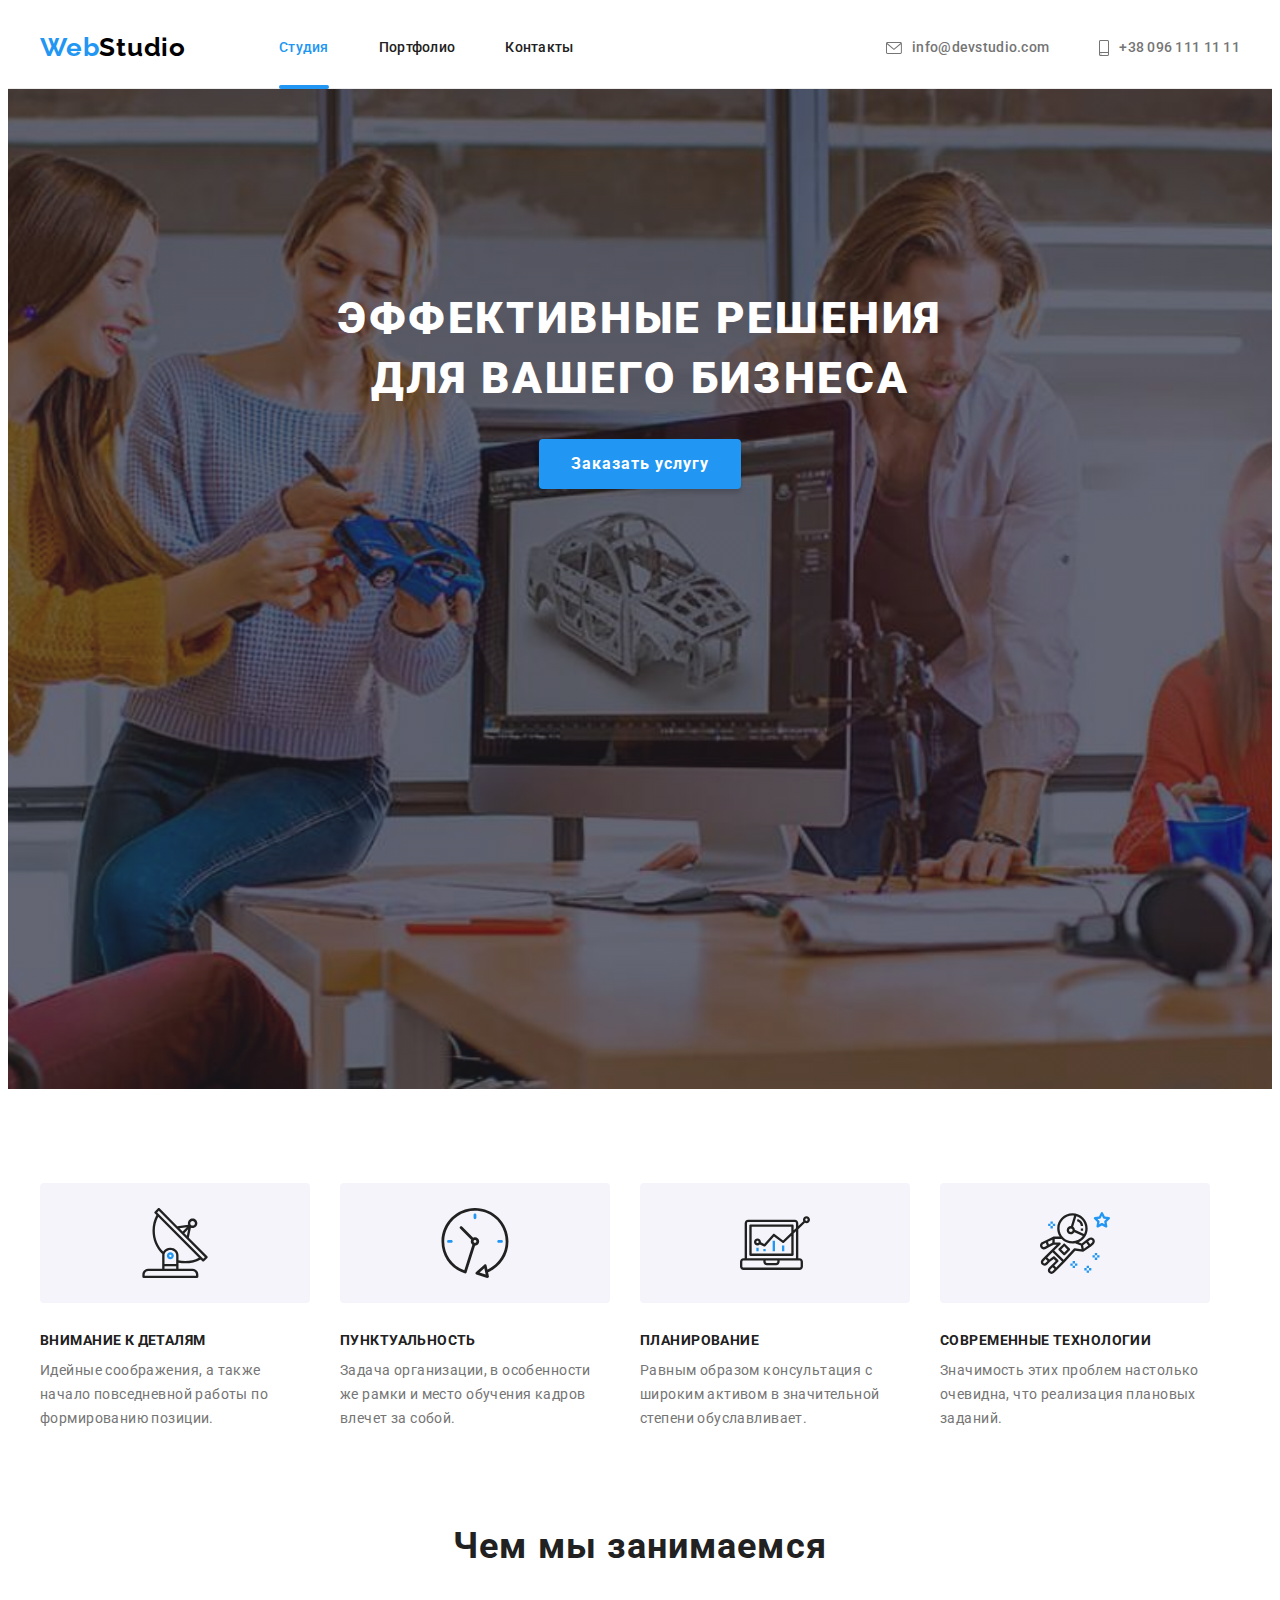
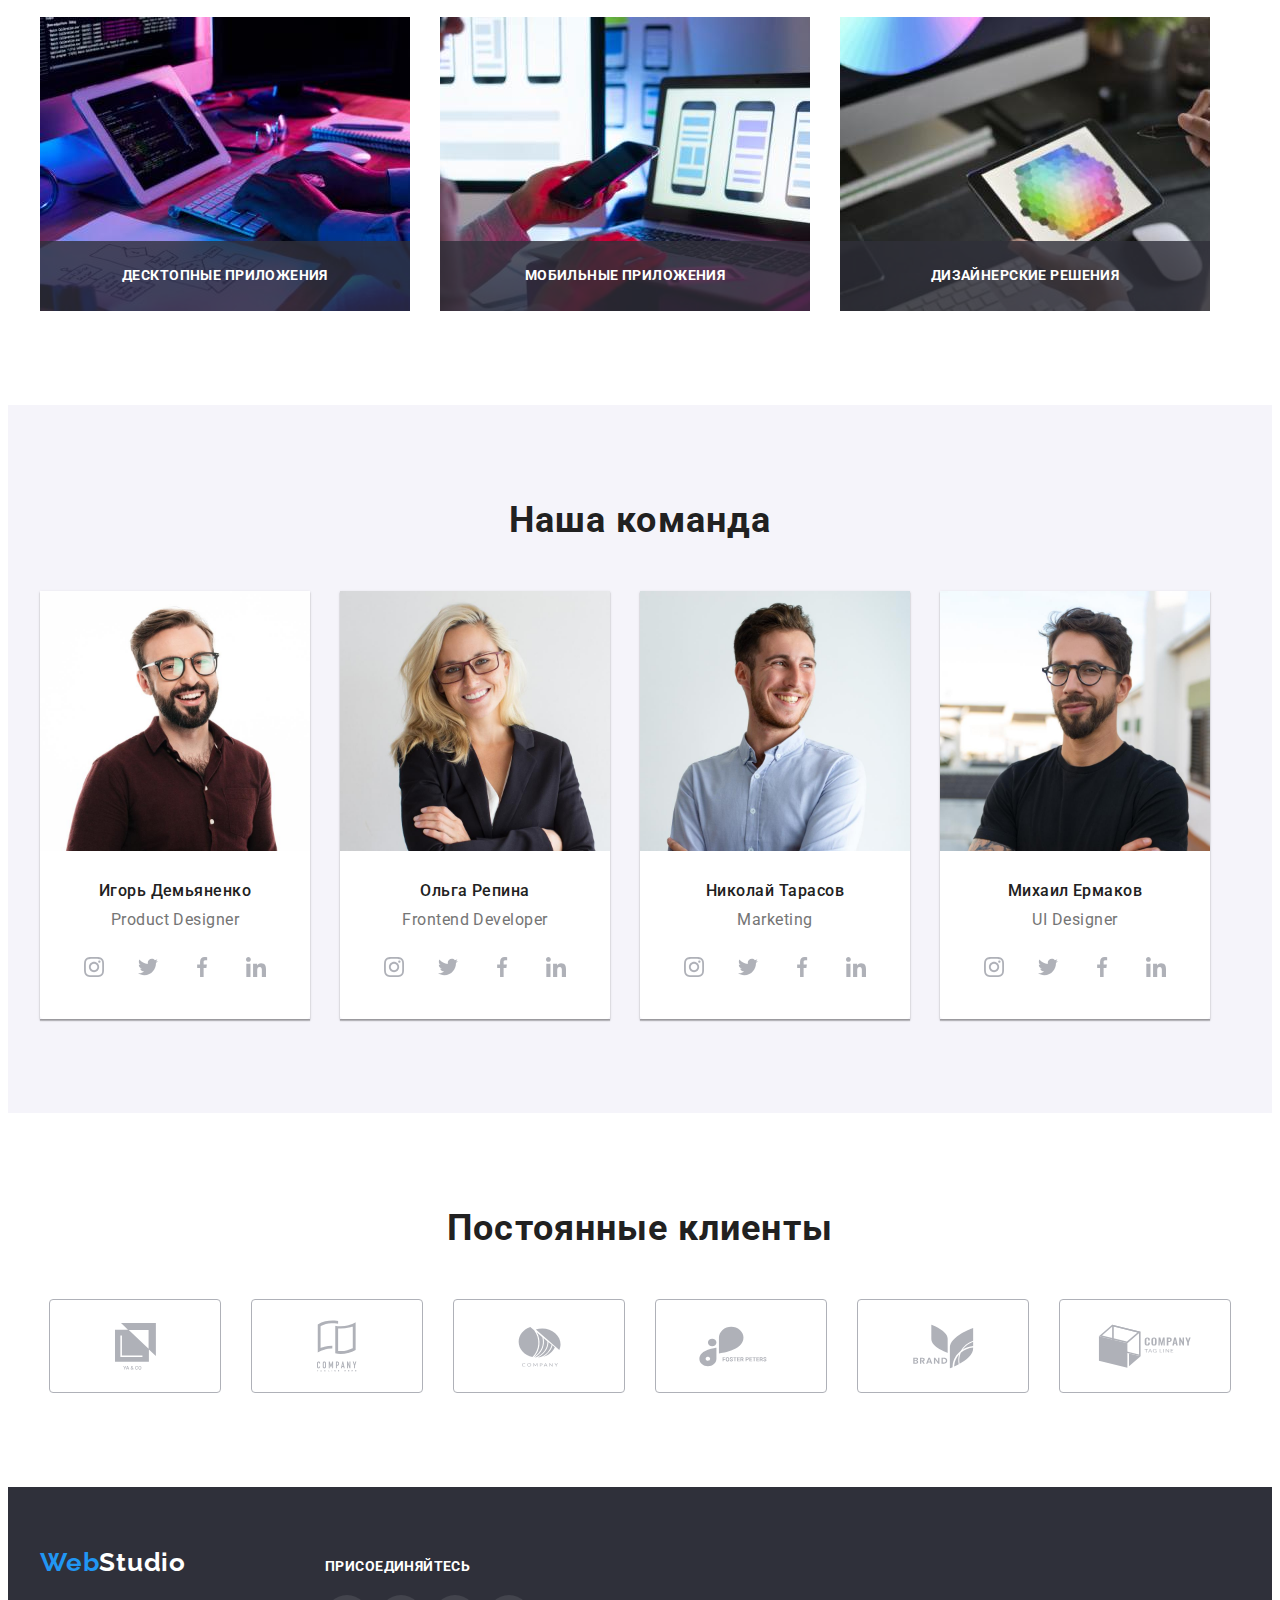
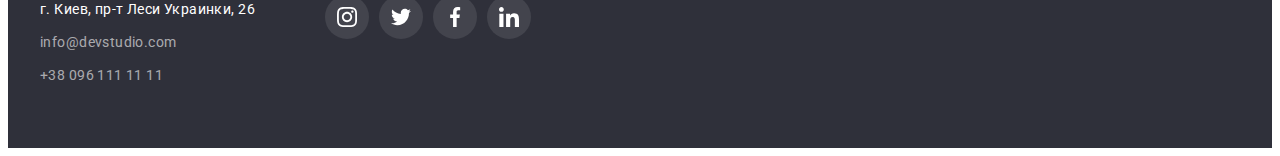
==== index.html @ 462d527a "add files" ====
<!DOCTYPE html>
<html lang="ru">

<head>
    <meta charset="UTF-8">
    <meta http-equiv="X-UA-Compatible" content="IE=edge">
    <meta name="viewport" content="width=device-width, initial-scale=1.0">
    <title>Студия</title>
    <link rel="stylesheet" href="https://cdnjs.cloudflare.com/ajax/libs/modern-normalize/1.1.0/modern-normalize.min.css"
        integrity="sha512-wpPYUAdjBVSE4KJnH1VR1HeZfpl1ub8YT/NKx4PuQ5NmX2tKuGu6U/JRp5y+Y8XG2tV+wKQpNHVUX03MfMFn9Q=="
        crossorigin="anonymous" referrerpolicy="no-referrer" /> 
        <link rel="preconnect" href="https://fonts.googleapis.com">
        <link rel="preconnect" href="https://fonts.gstatic.com" crossorigin>
        <link href="https://fonts.googleapis.com/css2?family=Raleway:wght@700&family=Roboto:wght@400;500;700;900&display=swap"
            rel="stylesheet">
        <link rel="stylesheet" href="./css/styles.css">
</head>

<body>

    <header class="header">
<div class="container main-nav">
    <nav class="nav">
        <a class="logo logo-header link" href="./index.html" lang="en"><span
                class="logo-first-part">Web</span>Studio</a>
        <ul class=" site-nav-list list">
            <li class="site-nav-list-item">
                <a class=" site-nav-link current link" href="./index.html">Студия</a>
            </li>
            <li class="site-nav-list-item">
                <a class="site-nav-link link" href=" ./portfolio.html">Портфолио</a>
            </li>
            <li class="site-nav-list-item">
                <a class="site-nav-link link" href="">Контакты</a>
            </li>
        </ul>
    </nav>

    <ul class=" header-contacts list">
        <li class="header-contacts-item"><a class="header-contacts-link link" href="mailto:info@devstudio.com">
             <svg class="icon-envelope" width="16" height="12">
            <use href="./images/sprite.svg#icon-envelope"></use>
        </svg> info@devstudio.com</a></li>
        <li class="header-contacts-item"><a class="header-contacts-link link" href="tel:+380961111111">
            <svg class="icon-smartphone" width="10" height="16">
            <use href="./images/sprite.svg#icon-smartphone"></use>
        </svg>+38 096 111 11 11</a></li>
    </ul>
  
</div>
    </header>

    <main>
        <!-- Hero -->
        
        <section class="hero">
            <div class="container">
                <h1 class="hero-title">Эффективные решения для вашего бизнеса</h1>
                <button class="hero-btn btn" type="button" data-modal-open >Заказать услугу</button>
                </div>
        </section>

        <section class="peculiarities section">
            <div class="container">
                <h2 class="visually-hidden">Особенности</h2>
                <ul class="peculiarities-list list">
                    <li class="peculiarities-item"> 
                        <div class="peculiarities-thumb">
                            <svg width="70" height="70">
                                <use href="./images/sprite.svg#icon-antenna"></use>
                            </svg>
                        </div>
                        <h3 class="peculiarities-title">Внимание к деталям</h3>
                        <p class="peculiarities-text">Идейные соображения, а также начало повседневной работы по формированию
                            позиции.</p>
                        
                    </li>
                    <li class="peculiarities-item"> 
                        <div class="peculiarities-thumb">
                            <svg width="70" height="70">
                                <use href="./images/sprite.svg#icon-clock"></use>
                            </svg>
                        </div>
                        <h3 class="peculiarities-title">Пунктуальность</h3>
                        <p class="peculiarities-text">Задача организации, в особенности же рамки и место обучения кадров влечет
                            за собой.</p>
                    </li>
                    <li class="peculiarities-item"> 
                        <div class="peculiarities-thumb">
                            <svg width="70" height="70">
                                <use href="./images/sprite.svg#icon-diagram"></use>
                            </svg>
                        </div>
                        <h3 class="peculiarities-title">Планирование</h3>
                        <p class="peculiarities-text">Равным образом консультация с широким активом в значительной степени
                            обуславливает.</p>
                    </li>
                    <li class="peculiarities-item"> 
                        <div class="peculiarities-thumb">
                            <svg width="70" height="70">
                                <use href="./images/sprite.svg#icon-astronaut"></use>
                            </svg>
                        </div>
                        <h3 class="peculiarities-title">Современные технологии</h3>
                        <p class="peculiarities-text">Значимость этих проблем настолько очевидна, что реализация плановых
                            заданий.</p>
                    </li>
                </ul>
            </div>
        </section>
  
        <section class="our-business section">
            <div class="container">
                <h2 class="section-title our-business-title">Чем мы занимаемся</h2>
                <ul class="our-business-list list">
                    <li class="our-business-item">
                        <img src="./images/do-img-1.jpg" alt="человек печатает на клавиатуре" width="370" height="294"> 
                        <div class="our-business-item-overlay"><p class="our-business-item-description">Десктопные приложения</p></div>
                    </li>
                    <li class="our-business-item">
                        <img src="./images/do-img-2.jpg" alt="человек смотрить на экран ноутбука и держит в руке телефон"
                            width="370" height="294"> 
                            <div class="our-business-item-overlay"><p class="our-business-item-description">Мобильные приложения</p></div>
                    </li>
                    <li class="our-business-item">
                        <img src="./images/do-img-3.jpg" alt="человек рисует на планшете" width="370" height="294"> 
                        <div class="our-business-item-overlay"><p class="our-business-item-description">Дизайнерские решения</p></div>
                    </li>
                </ul>
            </div>
        </section>

        <section class="team section">
            <div class="container">
                <h2 class="section-title team-title">Наша команда</h2>
                <ul class="team-list list">
                    <li class="team-item">
                        <img src="./images/portrait-img-1.jpg" alt="портрет мужчины" width="270" height="260">
                        <div class="team-item-description">
                            <h3 class="team-item-title">Игорь Демьяненко</h3>
                            <p class="team-item-text" lang="en">Product Designer</p>
                            <ul class=" our-team-social-list list">
                                <li class="our-team-social-item" ><a  class="our-team-social-link social-link link" href="" target="_blank" aria-label="Ссылка на instagram"> 
                                    <svg class="our-team-icon"  width="20" height="20" >
                                    <use href="./images/sprite.svg#icon-instagram" ></use>
                                </svg> </a></li>
                                <li class="our-team-social-item" ><a class="our-team-social-link  social-link link"  href="" target="_blank" aria-label="Ссылка на twitter"> 
                                    <svg class="our-team-icon" width="20" height="20" >
                                    <use href="./images/sprite.svg#icon-twitter" ></use>
                                </svg> </a></li>
                                <li class="our-team-social-item" ><a  class="our-team-social-link  social-link link" href="" target="_blank" aria-label="Ссылка на facebook"> 
                                    <svg class="our-team-icon" width="20" height="20" >
                                    <use href="./images/sprite.svg#icon-facebook" ></use>
                                </svg> </a></li>
                                <li class="our-team-social-item" ><a class="our-team-social-link  social-link link"  href="" target="_blank" aria-label="Ссылка на linkedin" > 
                                    <svg class="our-team-icon" width="20" height="20" >
                                    <use href="./images/sprite.svg#icon-linkedin"  ></use>
                                </svg> </a></li>
                            </ul>
                        </div>
                    </li>
                    <li class="team-item">
                        <img src="./images/portrait-img-2.jpg" alt="портрет женщины" width="270" height="260">
                        <div class="team-item-description">
                            <h3 class="team-item-title">Ольга Репина</h3>
                            <p class="team-item-text" lang="en">Frontend Developer</p>
                            <ul class=" our-team-social-list list">
                                <li class="our-team-social-item"><a class="our-team-social-link social-link link" href="" target="_blank"
                                        aria-label="Ссылка на instagram">
                                        <svg class="our-team-icon" width="20" height="20">
                                            <use href="./images/sprite.svg#icon-instagram"></use>
                                        </svg> </a></li>
                                <li class="our-team-social-item"><a class="our-team-social-link social-link link" href="" target="_blank" aria-label="Ссылка на twitter"> 
                                    <svg class="our-team-icon" width="20" height="20">
                                            <use href="./images/sprite.svg#icon-twitter"></use>
                                        </svg> </a></li>
                                <li class="our-team-social-item"><a class="our-team-social-link social-link link" href="" target="_blank" aria-label="Ссылка на facebook"> 
                                    <svg class="our-team-icon" width="20" height="20">
                                            <use href="./images/sprite.svg#icon-facebook"></use>
                                        </svg> </a></li>
                                <li class="our-team-social-item"><a class=" our-team-social-link social-link link" href="" target="_blank" aria-label="Ссылка на linkedin"> 
                                    <svg class="our-team-icon" width="20" height="20">
                                            <use href="./images/sprite.svg#icon-linkedin"></use>
                                        </svg> </a></li>
                            </ul>
                        </div>
                    </li>
                    <li class="team-item">
                        <img src="./images/portrait-img-3.jpg" alt="портрет мужчины" width="270" height="260">
                        <div class="team-item-description">
                            <h3 class="team-item-title">Николай Тарасов</h3>
                            <p class="team-item-text" lang="en">Marketing</p>
                            <ul class=" our-team-social-list list">
                                <li class="our-team-social-item" ><a class="our-team-social-link social-link link" href="" target="_blank" aria-label="Ссылка на instagram"> 
                                    <svg class="our-team-icon" width="20" height="20">
                                            <use href="./images/sprite.svg#icon-instagram"></use>
                                        </svg> </a></li>
                                <li class="our-team-social-item" ><a class=" our-team-social-link social-link link" href="" target="_blank" aria-label="Ссылка на twitter"> 
                                    <svg class="our-team-icon" width="20" height="20">
                                            <use href="./images/sprite.svg#icon-twitter"></use>
                                        </svg> </a></li>
                                <li class="our-team-social-item" ><a class=" our-team-social-link social-link link" href="" target="_blank" aria-label="Ссылка на facebook"> 
                                    <svg class="our-team-icon" width="20" height="20">
                                            <use href="./images/sprite.svg#icon-facebook"></use>
                                        </svg> </a></li>
                                <li class="our-team-social-item" ><a class=" our-team-social-link social-link link" href="" target="_blank" aria-label="Ссылка на linkedin"> 
                                    <svg class="our-team-icon" width="20" height="20">
                                            <use href="./images/sprite.svg#icon-linkedin"></use>
                                        </svg> </a></li>
                            </ul>
                        </div>
                    </li>
                    <li class="team-item">
                        <img src="./images/portrait-img-4.jpg" alt="портрет мужчины" width="270" height="260">
                        <div class="team-item-description">
                            <h3 class="team-item-title">Михаил Ермаков</h3>
                            <p class="team-item-text" lang="en">UI Designer</p>
                            <ul class=" our-team-social-list list">
                                <li class="our-team-social-item"><a class=" our-team-social-link social-link link" href="" target="_blank" aria-label="Ссылка на instagram"> 
                                    <svg class="our-team-icon" width="20" height="20">
                                            <use href="./images/sprite.svg#icon-instagram"></use>
                                        </svg> </a></li>
                                <li class="our-team-social-item"><a class=" our-team-social-link social-link link" href="" target="_blank" aria-label="Ссылка на twitter"> 
                                    <svg class="our-team-icon" width="20" height="20">
                                            <use href="./images/sprite.svg#icon-twitter"></use>
                                        </svg> </a></li>
                                <li class="our-team-social-item"><a class="our-team-social-link social-link link" href="" target="_blank" aria-label="Ссылка на facebook"> 
                                    <svg class="our-team-icon" width="20" height="20">
                                            <use href="./images/sprite.svg#icon-facebook"></use>
                                        </svg> </a></li>
                                <li class="our-team-social-item"><a class=" our-team-social-link social-link link" href="" target="_blank" aria-label="Ссылка на linkedin"> 
                                    <svg class="our-team-icon" width="20" height="20">
                                            <use href="./images/sprite.svg#icon-linkedin"></use>
                                        </svg> </a></li>
                            </ul>
                        </div>
                    </li>
                </ul>
            </div>
        </section>

        <section class="section our-clients-section">
            <div class="container">
                <h2 class="section-title our-clients-title">
                    Постоянные клиенты
                </h2>
            
             <ul class="our-clients-list list">
                 <li class="our-clients-item">
                     <a class="our-clients-link link" href="" target="_blank" aria-label="Ссылка на компанию клиента">
                         <svg class="our-clients-icon" width="41" height="47">
                             <use href="./images/sprite.svg#icon-client-1"></use>
                         </svg>
                     </a>
                    </li>
                 <li class="our-clients-item">
                     <a  class="our-clients-link link" href="" target="_blank"  aria-label="Ссылка на компанию клиента">
                        <svg class="our-clients-icon" width="40" height="52">
                            <use href="./images/sprite.svg#icon-client-2"></use>
                        </svg>
                     </a>
                    </li>
                 <li class="our-clients-item">
                     <a class="our-clients-link link" href="" target="_blank" aria-label="Ссылка на компанию клиента">
                        <svg class="our-clients-icon" width="43" height="41">
                            <use href="./images/sprite.svg#icon-client-3"></use>
                        </svg>
                     </a>
                    </li>
                 <li class="our-clients-item">
                     <a class="our-clients-link link" href=""  target="_blank" aria-label="Ссылка на компанию клиента">
                        <svg class="our-clients-icon" width="84" height="41">
                            <use href="./images/sprite.svg#icon-client-4"></use>
                        </svg>
                     </a>
                    </li>
                    <li class="our-clients-item">
                        <a class="our-clients-link link" href="" target="_blank"  aria-label="Ссылка на компанию клиента">
                            <svg class="our-clients-icon" width="63" height="45">
                                <use href="./images/sprite.svg#icon-client-5"></use>
                            </svg>
                        </a>
                    </li>
                    <li class="our-clients-item">
                        <a class="our-clients-link link" href="" target="_blank" aria-label="Ссылка на компанию клиента">
                            <svg class="our-clients-icon" width="94" height="44">
                                <use href="./images/sprite.svg#icon-client-6"></use>
                            </svg>
                        </a>
                    </li>
             </ul>

            </div>
        </section>

    </main>
    
<footer class="footer">
    <div class="container">
        <div class="footer-flex-container">
        <div class="footer-first-part footer-item">
        <a class="logo logo-footer link" href="./index.html" lang="en"><span
                class="logo-first-part">Web</span>Studio</a>

        <address class="address">
            <p class="address-text">г. Киев, пр-т Леси Украинки, 26</p>
            <ul class="footer-contacts list list">
                <li class="footer-contacts-item">
                    <a class="footer-contacts-link link" href="mailto:info@devstudio.com">info@devstudio.com</a>
                </li>
                <li class="footer-contacts-item">
                    <a class="footer-contacts-link link" href="tel:+380961111111">+38 096 111 11 11</a>
                </li>
            </ul>
        </address>
        </div>
        <div class="footer-second-part footer-item">
            <p class="footer-second-part-text">присоединяйтесь</p>
            <ul class=" footer-social-list list">
                <li class="footer-social-item"><a class="footer-social-link social-link link" href="" target="_blank"
                        aria-label="Ссылка на instagram">
                        <svg class="footer-social-icon" width="20" height="20">
                            <use href="./images/sprite.svg#icon-instagram"></use>
                        </svg> </a></li>
                <li class="footer-social-item"><a class=" footer-social-link social-link link" href="" target="_blank"
                        aria-label="Ссылка на twitter">
                        <svg class="footer-social-icon" width="20" height="20">
                            <use href="./images/sprite.svg#icon-twitter"></use>
                        </svg> </a></li>
                <li class="footer-social-item"><a class=" footer-social-link social-link link" href="" target="_blank"
                        aria-label="Ссылка на facebook">
                        <svg class="footer-social-icon" width="20" height="20">
                            <use href="./images/sprite.svg#icon-facebook"></use>
                        </svg> </a></li>
                <li class="footer-social-item"><a class=" footer-social-link social-link link" href="" target="-blank"
                        aria-label="Ссылка на linkedin">
                        <svg class="footer-social-icon" width="20" height="20">
                            <use href="./images/sprite.svg#icon-linkedin"></use>
                        </svg> </a></li>
            </ul>
        </div>
        </div>
    </div>
</footer>

<div class="backdrop is-hidden" data-modal>
    <div class="modal" >
        <button type="button" class="modal-btn btn" data-modal-close>
            <svg class="modal-close-icon" width="18" height="18">
                <use href="./images/sprite.svg#icon-close"></use>
            </svg>
        </button>
    </div>
</div>

<script src="./js/modal.js"></script>
</body>

</html>
---- css/styles.css ----
:root {
  --primary-text-color: #757575;
  --primary-title-color: #ffffff;
  --secondary-title-color: #212121;
  --accent-color: #2196f3;
  --logo-header-color: #000000;
  --footer-contacts-color: rgba(255, 255, 255, 0.6);
  --footer-background-color: #2f303a;
  --team-background-color: #f5f4fa;
  --hero-btn-focus-background-color: #188ce8;
  --icon-fill: #afb1b8;
  --footer-icon-background-color: #43444d;
  --timing-function: cubic-bezier(0.4, 0, 0.2, 1);
}

body {
  font-family: 'Roboto', sans-serif;
  color: var(--primary-text-color);
  background-color: var(--primary-title-color);
}

.link {
  text-decoration: none;
}
.list {
  list-style: none;
}

p,
h1,
h2,
h3,
h4,
h5,
h6 {
  margin: 0;
}

ul {
  margin: 0;
  padding: 0;
}

img {
  display: block;
  max-width: 100%;
  height: auto;
}

.link {
  text-decoration: none;
}
.list {
  list-style: none;
}

.container {
  width: 1200px;
  padding-left: 15px;
  padding-right: 15px;
  margin: 0 auto;
}

.section {
  padding-top: 94px;
  padding-bottom: 94px;
}
.logo {
  font-family: 'Raleway', sans-serif;
  font-weight: 700;
  font-size: 26px;
  line-height: 1.19;
  letter-spacing: 0.03em;
}
.logo-header {
  margin-right: 93px;
  padding-top: 24px;
  padding-bottom: 25px;
  color: var(--logo-header-color);
}
.logo-footer {
  display: inline-block;
  margin-bottom: 20px;

  color: var(--primary-title-color);
}
.logo-first-part {
  color: var(--accent-color);
}
.btn {
  cursor: pointer;
  border: none;
  border-radius: 4px;
}
.section-title {
  font-size: 36px;
  line-height: 1.17;
  text-align: center;
  letter-spacing: 0.03em;
  color: var(--secondary-title-color);
}

.visually-hidden {
  position: absolute;
  white-space: nowrap;
  width: 1px;
  height: 1px;
  overflow: hidden;
  border: 0;
  padding: 0;
  clip: rect(0 0 0 0);
  clip-path: inset(50%);
  margin: -1px;
}
.social-link {
  display: flex;
  justify-content: center;
  align-items: center;
  width: 44px;
  height: 44px;

  border-radius: 50%;
}

/*------------------- header---------------------------------- */
.header {
  border-bottom: 1px solid #ececec;
}
.main-nav {
  display: flex;
  align-items: center;
}
.nav {
  align-items: center;
  display: flex;
  margin-right: auto;
}
.site-nav-list {
  display: flex;
}
.site-nav-list-item:not(:last-child),
.header-contacts-item:not(:last-child) {
  margin-right: 50px;
}

.site-nav-link {
  position: relative;

  display: block;
  padding-top: 32px;
  padding-bottom: 32px;

  font-weight: 500;
  font-size: 14px;
  line-height: 1.14;
  letter-spacing: 0.02em;
  color: var(--secondary-title-color);

  transition: color 250ms var(--timing-function);
}

.site-nav-link.current::after {
  content: '';

  position: absolute;
  bottom: -1px;

  width: 100%;
  height: 4px;
  display: block;

  background-color: var(--accent-color);
  border-radius: 2px;
}
.footer-contacts-link:focus,
.footer-contacts-link:hover,
.header-contacts-link:focus,
.header-contacts-link:hover,
.site-nav-link.current,
.site-nav-link:hover,
.site-nav-link:focus {
  color: var(--accent-color);
}

.header-contacts-link:focus .icon-envelope,
.header-contacts-link:hover .icon-envelope,
.header-contacts-link:focus .icon-smartphone,
.header-contacts-link:hover .icon-smartphone {
  fill: var(--accent-color);
}
.header-contacts {
  display: flex;
}
.icon-envelope,
.icon-smartphone {
  margin-right: 10px;
  fill: var(--primary-text-color);

  transition: fill 250ms var(--timing-function);
}

.header-contacts-link {
  padding-top: 32px;
  padding-bottom: 32px;
  display: flex;
  justify-content: center;
  align-items: center;

  font-weight: 500;
  font-size: 14px;
  line-height: 1.14;
  letter-spacing: 0.02em;
  color: var(--primary-text-color);

  transition: color 250ms var(--timing-function);
}

/* --------------footer----------------- */
.footer {
  padding-top: 60px;
  padding-bottom: 60px;
  background-color: var(--footer-background-color);
}
.footer-flex-container {
  display: flex;
  align-items: baseline;
}
.footer-item:not(:last-child) {
  margin-right: 70px;
}
/* .footer-first-part {
  margin-right: 70px;
} */

.address {
  font-style: inherit;
}

.address-text {
  margin-bottom: 9px;

  font-size: 14px;
  line-height: 1.71;
  letter-spacing: 0.03em;
  color: var(--primary-title-color);
}
.footer-contacts-link {
  font-weight: 400;
  font-size: 14px;
  line-height: 1.71;
  letter-spacing: 0.03em;
  color: var(--footer-contacts-color);

  transition: color 250ms var(--timing-function);
}
.footer-contacts-item:not(:last-child) {
  margin-bottom: 9px;
}
.footer-social-link {
  background-color: var(--footer-icon-background-color);

  transition: background-color 250ms var(--timing-function);
}
.footer-social-link:focus,
.footer-social-link:hover {
  background-color: var(--accent-color);
}
.footer-second-part-text {
  margin-bottom: 20px;
  font-weight: 700;
  font-size: 14px;
  line-height: 1.14;
  letter-spacing: 0.03em;
  text-transform: uppercase;

  color: var(--primary-title-color);
}
.footer-social-icon {
  fill: var(--primary-title-color);
}

/* ------------------------hero---------------------- */
.hero > .container {
  width: 696px;
}

.hero {
  padding-top: 200px;
  padding-bottom: 200px;
  margin: 0 auto;
  max-width: 1600px;
  height: 600px;

  text-align: center;

  background-color: var(--footer-background-color);
  background-image: linear-gradient(
      rgba(47, 48, 58, 0.4),
      rgba(47, 48, 58, 0.4)
    ),
    url('../images/hero-bg-img.jpg');

  background-repeat: no-repeat;
  background-position: center;
  background-size: cover;
}
.hero-title {
  margin-bottom: 30px;

  font-weight: 900;
  font-size: 44px;
  line-height: 1.36;
  letter-spacing: 0.06em;
  text-transform: uppercase;
  color: var(--primary-title-color);
}

.hero-btn {
  padding: 10px 32px;
  min-width: 200px;

  font-family: inherit;
  font-weight: 700;
  font-size: 16px;
  line-height: 1.87;
  letter-spacing: 0.06em;
  color: var(--primary-title-color);
  background-color: var(--accent-color);
  box-shadow: 0px 4px 4px rgba(0, 0, 0, 0.15);

  transition: background-color 250ms var(--timing-function);
}
.hero-btn:focus,
.hero-btn:hover {
  background-color: var(--hero-btn-focus-background-color);
}

/* -------------------peculiarities section---------------- */

.peculiarities-list {
  display: flex;
}
.peculiarities-item {
  width: 270px;
  margin-right: 30px;
}
.peculiarities-item:last-child,
.filter-btn:last-child,
.our-business-item:last-child,
.team-item:last-child {
  margin-right: 0;
}
.peculiarities-thumb {
  max-width: 100%;
  height: 120px;
  margin-bottom: 30px;
  display: flex;
  justify-content: center;
  align-items: center;

  border-radius: 4px;
  background-color: var(--team-background-color);
}
.peculiarities-title {
  margin-bottom: 10px;

  font-size: 14px;
  line-height: 1.14;
  letter-spacing: 0.03em;
  text-transform: uppercase;
  color: var(--secondary-title-color);
}
.peculiarities-text {
  font-size: 14px;
  line-height: 1.71;
  letter-spacing: 0.03em;
}
/* ---------------our-business-title secti0n-------------------- */
.our-business {
  padding-top: 0;
}
.our-business-title,
.team-title {
  margin-bottom: 50px;
}
.our-business-list {
  display: flex;
}
.our-business-item {
  position: relative;

  width: 370px;
  margin-right: 30px;
}
.our-business-item-overlay {
  position: absolute;
  bottom: 0;
  left: 0;

  display: flex;
  justify-content: center;
  align-items: center;
  width: 100%;
  min-height: 70px;

  background-color: rgba(47, 48, 58, 0.8);
}
.our-business-item-overlay {
  font-weight: 700;
  font-size: 14px;
  line-height: 1.14;
  text-align: center;
  letter-spacing: 0.03em;
  text-transform: uppercase;

  color: var(--primary-title-color);
}

/* --------------team section-------------------------------- */

.team {
  background-color: var(--team-background-color);
}
.team-list {
  display: flex;
}
.team-item {
  width: 270px;
  margin-right: 30px;

  box-shadow: 0px 1px 3px rgba(0, 0, 0, 0.12), 0px 1px 1px rgba(0, 0, 0, 0.14),
    0px 2px 1px rgba(0, 0, 0, 0.2);
}

.team-item-description {
  padding-top: 30px;
  padding-bottom: 30px;

  text-align: center;

  background-color: var(--primary-title-color);
  border-bottom-left-radius: 4px;
  border-bottom-right-radius: 4px;
}

.team-item-title {
  margin-bottom: 10px;

  font-weight: 500;
  font-size: 16px;
  line-height: 1.19;
  letter-spacing: 0.03em;
  color: var(--secondary-title-color);
}

.team-item-text {
  margin-bottom: 16px;

  font-size: 16px;
  line-height: 1.19;
  letter-spacing: 0.03em;
}
.our-team-social-list,
.footer-social-list {
  display: flex;
  justify-content: center;
  align-items: center;
}
.our-team-social-item:not(:last-child),
.footer-social-item:not(:last-child) {
  margin-right: 10px;
}

.our-team-social-link {
  transition: background-color 250ms var(--timing-function);
}
.our-team-social-link:hover,
.our-team-social-link:focus {
  background-color: var(--accent-color);
}
.our-team-icon {
  fill: var(--icon-fill);
  transition: fill 250ms var(--timing-function);
}
.our-team-social-link:hover .our-team-icon,
.our-team-social-link:focus .our-team-icon {
  fill: var(--primary-title-color);
}

/* --------------------our-clients section--------------------------- */
.our-clients-title {
  margin-bottom: 50px;
}
.our-clients-list {
  display: flex;
  justify-content: center;
  align-items: center;
}
.our-clients-item:not(:last-child) {
  margin-right: 30px;
}
.our-clients-link {
  display: flex;
  justify-content: center;
  align-items: center;
  width: 170px;
  height: 92px;
  border: 1px solid var(--icon-fill);
  border-radius: 4px;

  transition: border-color 250ms var(--timing-function);
}
.our-clients-link:hover,
.our-clients-link:focus {
  border-color: var(--accent-color);
}
.our-clients-icon {
  fill: var(--icon-fill);

  transition: fill 250ms var(--timing-function);
}

.our-clients-link:hover .our-clients-icon,
.our-clients-link:focus .our-clients-icon {
  fill: var(--accent-color);
}
/* -----------------our-projects section----------------------- */
.filter-btn-list {
  display: flex;
  justify-content: center;
  margin-bottom: 50px;
}
.filter-btn-item:not(:last-child) {
  margin-right: 8px;
}

.filter-btn {
  display: inline-block;
  padding: 6px 22px;
  min-width: 73px;

  font-family: inherit;
  font-weight: 500;
  font-size: 16px;
  line-height: 1.62;
  text-align: center;
  letter-spacing: 0.03em;
  color: var(--secondary-title-color);

  background-color: var(--team-background-color);

  transition: color 250ms var(--timing-function),
    background-color 250ms var(--timing-function),
    box-shadow 250ms var(--timing-function);
}

.filter-btn.active-btn {
  color: var(--primary-title-color);
  background-color: var(--accent-color);
}

.filter-btn:hover,
.filter-btn:focus {
  color: var(--primary-title-color);
  background-color: var(--accent-color);
  box-shadow: 0px 3px 1px rgba(0, 0, 0, 0.1), 0px 1px 2px rgba(0, 0, 0, 0.08),
    0px 2px 2px rgba(0, 0, 0, 0.12);
}

.our-projects-list {
  display: flex;
  flex-wrap: wrap;
  margin-left: -30px;
  margin-top: -30px;
}
.our-projects-link {
  display: block;

  transition: box-shadow 250ms var(--timing-function);
}
.our-projects-link:hover,
.our-projects-link:focus {
  box-shadow: 0px 1px 1px rgba(0, 0, 0, 0.12), 0px 4px 4px rgba(0, 0, 0, 0.06),
    1px 4px 6px rgba(0, 0, 0, 0.16);
}
.our-projects-item {
  margin-left: 30px;
  margin-top: 30px;
  flex-basis: calc(100% / 3 - 30px);
}

.our-projects-description {
  padding: 20px 24px;
  border-bottom: 1px solid #eeeeee;
  border-right: 1px solid #eeeeee;
  border-left: 1px solid #eeeeee;
}
.our-projects-wrap {
  position: relative;
  overflow: hidden;
}
.our-projects-pictures-text {
  position: absolute;
  bottom: 0;
  left: 0;
  transform: translateY(101%);

  padding: 63px 24px;
  width: 100%;
  height: 100%;

  font-size: 18px;
  line-height: 1.56;
  letter-spacing: 0.03em;

  color: var(--primary-title-color);
  background-color: rgba(33, 150, 243, 0.9);

  transition: transform 250ms var(--timing-function);
}
.our-projects-link:hover .our-projects-pictures-text,
.our-projects-link:focus .our-projects-pictures-text {
  transform: translateY(0);
}
.our-projects-title {
  margin-bottom: 4px;
  font-size: 18px;
  line-height: 2;
  letter-spacing: 0.06em;
  color: var(--secondary-title-color);
}

.our-projects-filter {
  font-size: 16px;
  line-height: 1.87;
  letter-spacing: 0.03em;
  color: var(--primary-text-color);
}

/* ------------modal----------------------- */

.backdrop {
  position: fixed;
  top: 0;
  left: 0;
  width: 100%;
  height: 100%;

  background-color: rgba(0, 0, 0, 0.2);
  opacity: 1;
  transition: opacity 250ms var(--timing-function),
    visibility 250ms var(--timing-function);
}

.backdrop.is-hidden {
  visibility: hidden;
  opacity: 0;
  pointer-events: none;
}
.backdrop.is-hidden .modal {
  transform: translate(-50%, -50%) scale(0.9);
}
.modal {
  position: absolute;
  top: 50%;
  left: 50%;
  transform: translate(-50%, -50%) scale(1);

  width: 528px;
  height: 581px;

  background-color: var(--primary-title-color);
  box-shadow: 0px 1px 3px rgba(0, 0, 0, 0.12), 0px 1px 1px rgba(0, 0, 0, 0.14),
    0px 2px 1px rgba(0, 0, 0, 0.2);
  border-radius: 4px;

  transition: transform 250ms var(--timing-function);
}
.modal-btn {
  position: absolute;
  top: 8px;
  right: 8px;

  display: flex;
  justify-content: center;
  align-items: center;
  width: 30px;
  height: 30px;

  background: var(--primary-title-color);
  border: 1px solid rgba(0, 0, 0, 0.1);
  border-radius: 50%;
}
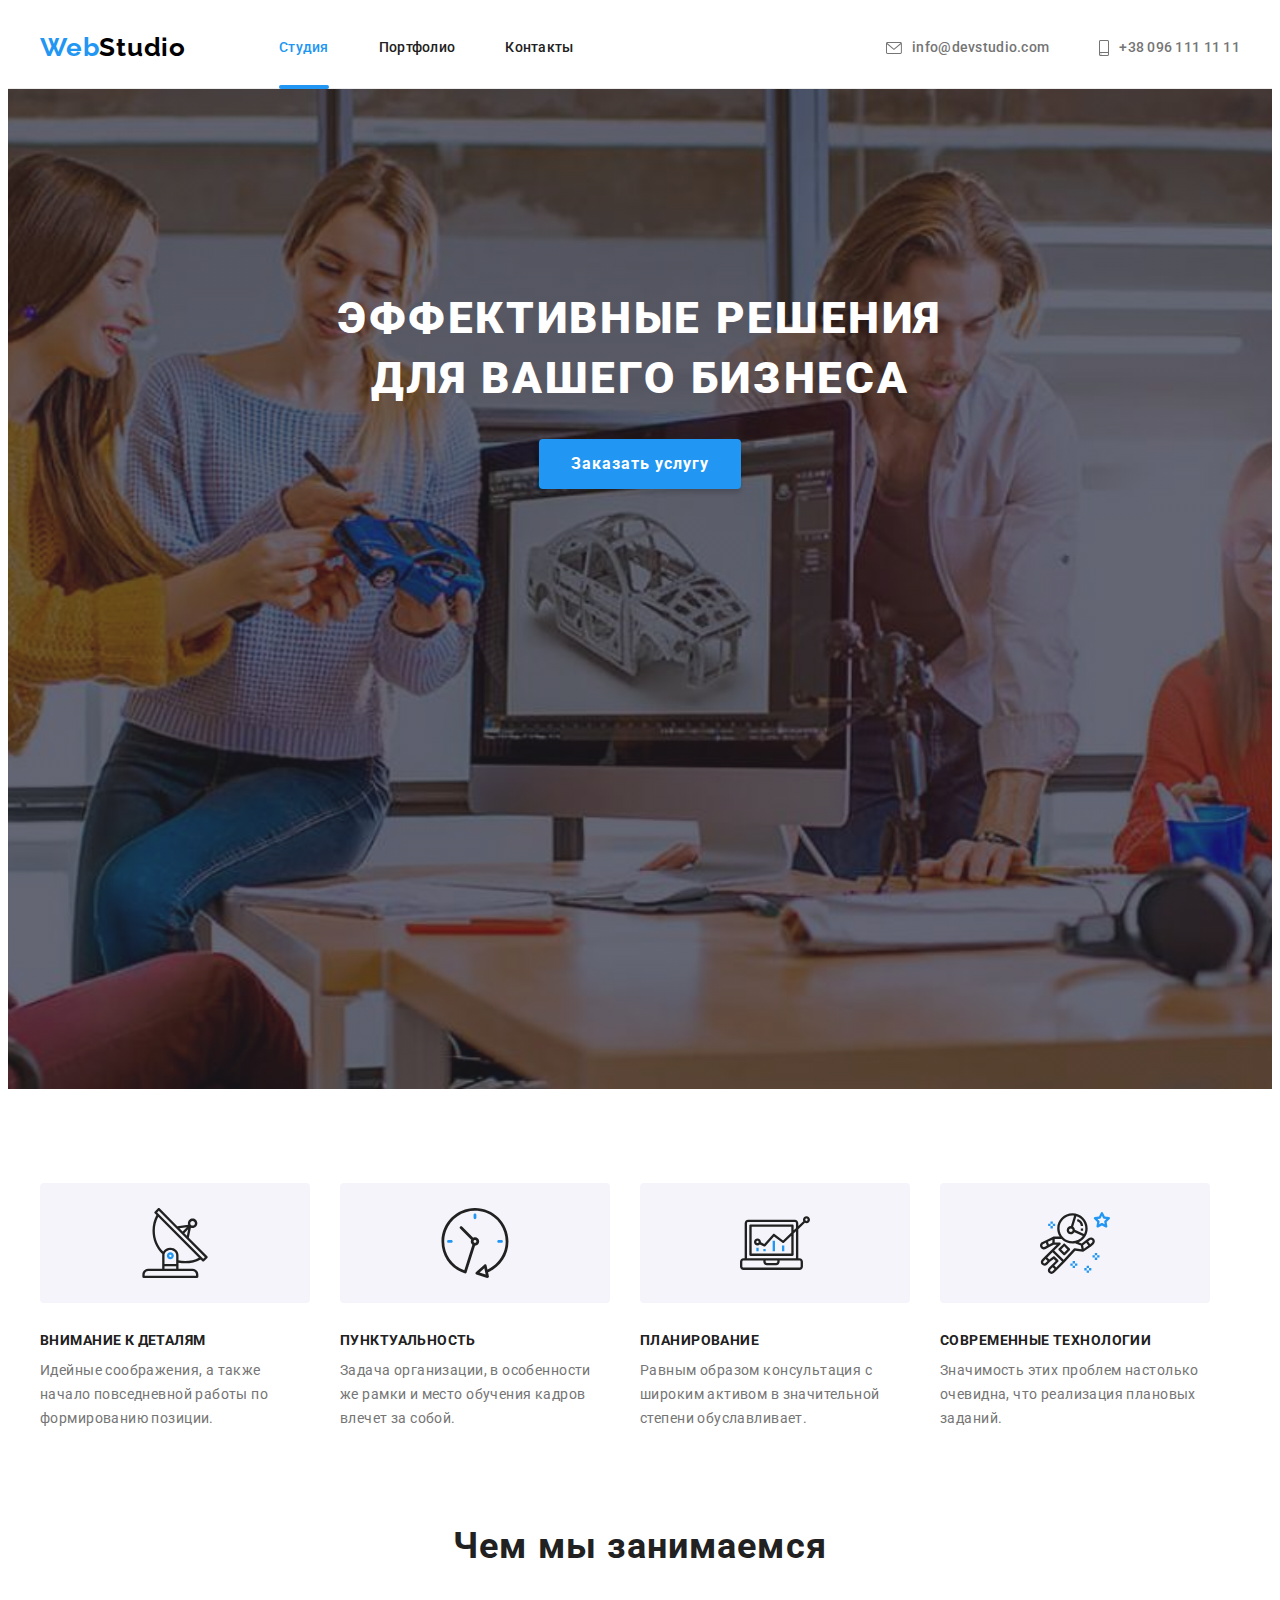
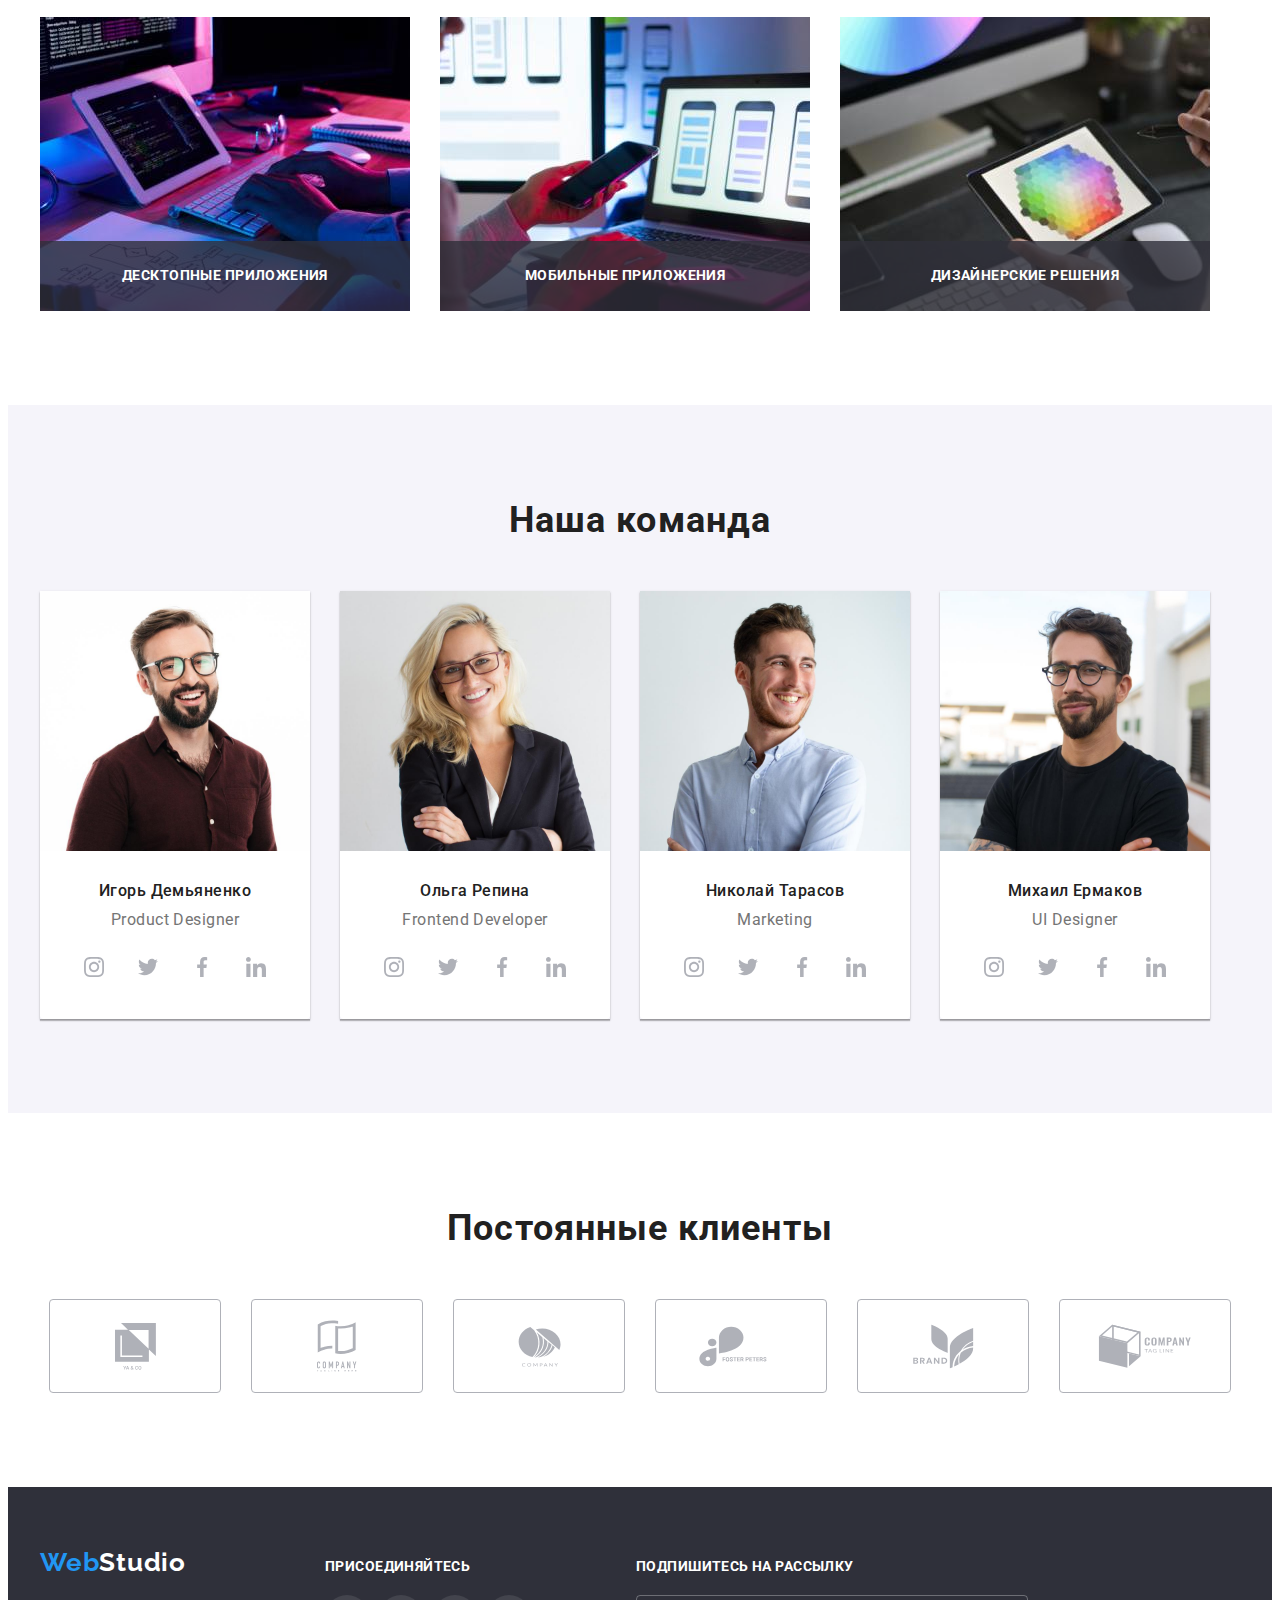
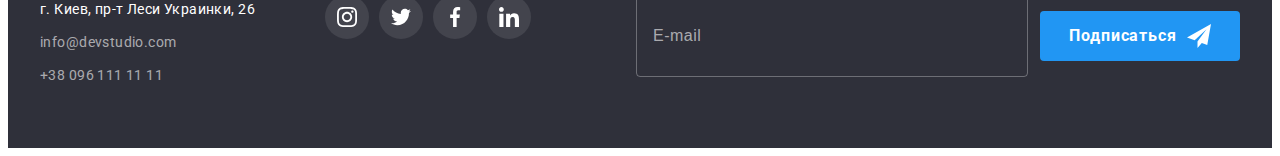
==== commit a05ab3e1: "add files" ====
--- a/index.html
+++ b/index.html
@@ -339,17 +339,85 @@
                         </svg> </a></li>
             </ul>
         </div>
+        <div class="footer-third-part footer-item">
+            <p class="footer-third-part-text">Подпишитесь на рассылку</p>
+            <form class="footer-form">
+                <label  class="footer-form-field" >
+                    <!-- <span class="footer-form-label" lang="en">E-mail</span> -->
+                    <input type="email" class="footer-form-input" name="email" placeholder="E-mail">
+                </label>
+<button class="footer-form-btn btn" type="submit">Подписаться
+    
+        <svg class="form-footer-btn-icon">
+            <use href="./images/sprite.svg#icon-footer-send"></use>
+        </svg>
+    
+</button>
+            </form>
+        </div>
         </div>
     </div>
 </footer>
 
 <div class="backdrop is-hidden" data-modal>
     <div class="modal" >
-        <button type="button" class="modal-btn btn" data-modal-close>
+        <button type="button" class="modal-close-btn btn" data-modal-close>
             <svg class="modal-close-icon" width="18" height="18">
                 <use href="./images/sprite.svg#icon-close"></use>
             </svg>
         </button>
+        <form class="modal-form" >
+            <label class="modal-form-field">
+                <span class="modal-form-label">Имя</span>
+                <span class="modal-form-wrapper">
+                <input type="text" class="modal-form-input modal-form-element" name="name" />
+                
+                    <svg class="modal-form-input-icon" width="18" height="18">
+                        <use href="./images/sprite.svg#icon-modal-person"></use>
+                    </svg>
+                
+            </span>
+            </label>
+
+        <label class="modal-form-field">
+            <span class="modal-form-label">Телефон</span>
+            <span class="modal-form-wrapper">
+            <input type="tel" class="modal-form-input modal-form-element" name="tel" />
+            
+                <svg class="modal-form-input-icon " width="18" height="18">
+                    <use href="./images/sprite.svg#icon-modal-phone"></use>
+                </svg>
+            
+            </span>
+        </label>
+
+            <label class="modal-form-field">
+                <span class="modal-form-label">Почта</span>
+                <span class="modal-form-wrapper">
+                <input type="email" class="modal-form-input modal-form-element" name="mail" />
+                
+                    <svg class="modal-form-input-icon" width="18" height="18">
+                        <use href="./images/sprite.svg#icon-modal-email"></use>
+                    </svg>
+               
+                </span>
+            </label>
+
+        <label class="modal-form-field form-field-textarea">
+            <span class="modal-form-label">Комментарий</span>
+            <textarea class="modal-form-massage modal-form-element" name="massage" placeholder="Введите текст"></textarea>
+        </label>
+        
+        <label class="modal-form-checkbox-field" >
+            <input class="modal-form-checkbox visually-hidden" type="checkbox"  />
+            <span  class="modal-form-checkbox-icon"></span>
+           <span class=" modal-form-checkbox-label"> Соглашаюсь с рассылкой и принимаю&nbsp;
+            <a class="modal-form-checkbox-link" href="#"> Условия договора</a>
+            </span>
+        </label>
+
+            <button class="modal-form-button btn" type="submit">Отправить</button>
+        </form>
     </div>
 </div>
 
--- a/css/styles.css
+++ b/css/styles.css
@@ -182,21 +182,13 @@
   color: var(--accent-color);
 }
 
-.header-contacts-link:focus .icon-envelope,
-.header-contacts-link:hover .icon-envelope,
-.header-contacts-link:focus .icon-smartphone,
-.header-contacts-link:hover .icon-smartphone {
-  fill: var(--accent-color);
-}
 .header-contacts {
   display: flex;
 }
 .icon-envelope,
 .icon-smartphone {
   margin-right: 10px;
-  fill: var(--primary-text-color);
-
-  transition: fill 250ms var(--timing-function);
+  fill: currentColor;
 }
 
 .header-contacts-link {
@@ -225,7 +217,7 @@
   display: flex;
   align-items: baseline;
 }
-.footer-item:not(:last-child) {
+.footer-item:nth-child(1) {
   margin-right: 70px;
 }
 /* .footer-first-part {
@@ -258,14 +250,15 @@
 }
 .footer-social-link {
   background-color: var(--footer-icon-background-color);
-
+  color: var(--primary-title-color);
   transition: background-color 250ms var(--timing-function);
 }
 .footer-social-link:focus,
 .footer-social-link:hover {
   background-color: var(--accent-color);
 }
-.footer-second-part-text {
+.footer-second-part-text,
+.footer-third-part-text {
   margin-bottom: 20px;
   font-weight: 700;
   font-size: 14px;
@@ -276,9 +269,61 @@
   color: var(--primary-title-color);
 }
 .footer-social-icon {
-  fill: var(--primary-title-color);
-}
-
+  fill: currentColor;
+}
+
+.footer-third-part {
+  margin-left: auto;
+}
+
+.footer-form {
+  display: flex;
+  align-items: center;
+  justify-content: center;
+}
+.footer-form-field {
+  margin-right: 12px;
+}
+.footer-form-input {
+  width: 358px;
+  height: 50px;
+  padding: 15px 16px;
+  background-color: inherit;
+  border-radius: 4px;
+  border: 1px solid rgba(255, 255, 255, 0.3);
+}
+.footer-form-input::placeholder {
+  font-weight: 400;
+  font-size: 16px;
+  line-height: 1.25;
+  display: flex;
+  align-items: center;
+  letter-spacing: 0.03em;
+
+  color: rgba(255, 255, 255, 0.6);
+}
+.footer-form-btn {
+  display: inline-flex;
+  justify-content: center;
+  align-items: center;
+  min-width: 200px;
+  padding: 10px 28px;
+
+  font-family: inherit;
+  font-weight: 700;
+  font-size: 16px;
+  line-height: 1.87;
+  letter-spacing: 0.06em;
+
+  color: var(--primary-title-color);
+
+  background-color: var(--accent-color);
+}
+.form-footer-btn-icon {
+  width: 24px;
+  height: 24px;
+  margin-left: 10px;
+}
 /* ------------------------hero---------------------- */
 .hero > .container {
   width: 696px;
@@ -331,7 +376,9 @@
   transition: background-color 250ms var(--timing-function);
 }
 .hero-btn:focus,
-.hero-btn:hover {
+.hero-btn:hover,
+.modal-form-button:hover,
+.modal-form-button:focus {
   background-color: var(--hero-btn-focus-background-color);
 }
 
@@ -472,19 +519,17 @@
 }
 
 .our-team-social-link {
-  transition: background-color 250ms var(--timing-function);
+  color: var(--icon-fill);
+  transition: background-color 250ms var(--timing-function),
+    color 250ms var(--timing-function);
 }
 .our-team-social-link:hover,
 .our-team-social-link:focus {
+  color: var(--primary-title-color);
   background-color: var(--accent-color);
 }
 .our-team-icon {
-  fill: var(--icon-fill);
-  transition: fill 250ms var(--timing-function);
-}
-.our-team-social-link:hover .our-team-icon,
-.our-team-social-link:focus .our-team-icon {
-  fill: var(--primary-title-color);
+  fill: currentColor;
 }
 
 /* --------------------our-clients section--------------------------- */
@@ -507,23 +552,19 @@
   height: 92px;
   border: 1px solid var(--icon-fill);
   border-radius: 4px;
-
-  transition: border-color 250ms var(--timing-function);
+  color: var(--icon-fill);
+  transition: border-color 250ms var(--timing-function),
+    color 250ms var(--timing-function);
 }
 .our-clients-link:hover,
 .our-clients-link:focus {
+  color: var(--accent-color);
   border-color: var(--accent-color);
 }
 .our-clients-icon {
-  fill: var(--icon-fill);
-
-  transition: fill 250ms var(--timing-function);
-}
-
-.our-clients-link:hover .our-clients-icon,
-.our-clients-link:focus .our-clients-icon {
-  fill: var(--accent-color);
-}
+  fill: currentColor;
+}
+
 /* -----------------our-projects section----------------------- */
 .filter-btn-list {
   display: flex;
@@ -666,6 +707,7 @@
   left: 50%;
   transform: translate(-50%, -50%) scale(1);
 
+  padding: 40px;
   width: 528px;
   height: 581px;
 
@@ -676,7 +718,7 @@
 
   transition: transform 250ms var(--timing-function);
 }
-.modal-btn {
+.modal-close-btn {
   position: absolute;
   top: 8px;
   right: 8px;
@@ -687,7 +729,142 @@
   width: 30px;
   height: 30px;
 
+  color: var(--logo-header-color);
+
   background: var(--primary-title-color);
   border: 1px solid rgba(0, 0, 0, 0.1);
   border-radius: 50%;
-}
+
+  transition: color 250ms var(--timing-function);
+}
+.modal-close-btn:focus,
+.modal-close-btn:hover {
+  color: var(--accent-color);
+}
+.modal-close-icon {
+  fill: currentColor;
+}
+.modal-form-wrapper {
+  position: relative;
+  display: block;
+}
+.modal-form-field {
+  display: block;
+  margin-bottom: 10px;
+}
+
+.form-field-textarea {
+  margin-bottom: 20px;
+}
+
+.modal-form-element {
+  width: 100%;
+
+  border: 1px solid rgba(33, 33, 33, 0.2);
+  border-radius: 4px;
+
+  transition: border-color 250ms var(--timing-function);
+}
+
+.modal-form-input {
+  height: 40px;
+  padding: 11px 11px 11px 30px;
+}
+.modal-form-element:focus {
+  outline: none;
+  border-color: var(--accent-color);
+}
+.modal-form-label {
+  display: block;
+  margin-bottom: 4px;
+
+  font-weight: 400;
+  font-size: 12px;
+  line-height: 1.17;
+  letter-spacing: 0.01em;
+}
+.modal-form-input-icon {
+  position: absolute;
+  left: 12px;
+  top: 50%;
+  transform: translateY(-50%);
+
+  transition: fill 250ms var(--timing-function);
+}
+.modal-form-input:focus + .modal-form-input-icon {
+  fill: var(--accent-color);
+}
+.modal-form-massage {
+  height: 120px;
+  padding: 12px 16px;
+
+  resize: none;
+}
+.modal-form-massage::placeholder {
+  font-weight: 400;
+  font-size: 12px;
+  line-height: 1.17;
+  letter-spacing: 0.01em;
+
+  color: rgba(117, 117, 117, 0.5);
+}
+
+.modal-form-checkbox-field {
+  display: flex;
+  justify-content: center;
+  align-items: center;
+  margin-bottom: 30px;
+
+  font-weight: 400;
+  font-size: 14px;
+  line-height: 1.71;
+
+  letter-spacing: 0.03em;
+
+  color: var(--primary-text-color);
+}
+.modal-form-checkbox-link {
+  color: var(--accent-color);
+}
+.modal-form-checkbox-icon {
+  display: block;
+  width: 16px;
+  height: 15px;
+  margin-right: 8px;
+
+  border: 2px solid var(--secondary-title-color);
+  border-radius: 2px;
+
+  cursor: pointer;
+  /* transition: border-color 250ms var(--timing-function); */
+}
+.modal-form-checkbox:focus + .modal-form-checkbox-icon {
+  border-color: var(--accent-color);
+}
+
+.modal-form-checkbox:checked + .modal-form-checkbox-icon {
+  border-color: var(--accent-color);
+  background-color: var(--accent-color);
+  background-image: url('../images/icon-modal-check.svg');
+  background-size: contain;
+  background-origin: border-box;
+}
+.modal-form-button {
+  display: block;
+  margin: 0 auto;
+  min-width: 200px;
+  padding: 10px 55px;
+
+  font-family: inherit;
+  font-weight: 700;
+  font-size: 16px;
+  line-height: 1.87;
+  letter-spacing: 0.06em;
+  color: var(--primary-title-color);
+
+  background: var(--accent-color);
+  box-shadow: 0px 4px 4px rgba(0, 0, 0, 0.15);
+  border-radius: 4px;
+
+  transition: background-color 250ms var(--timing-function);
+}
